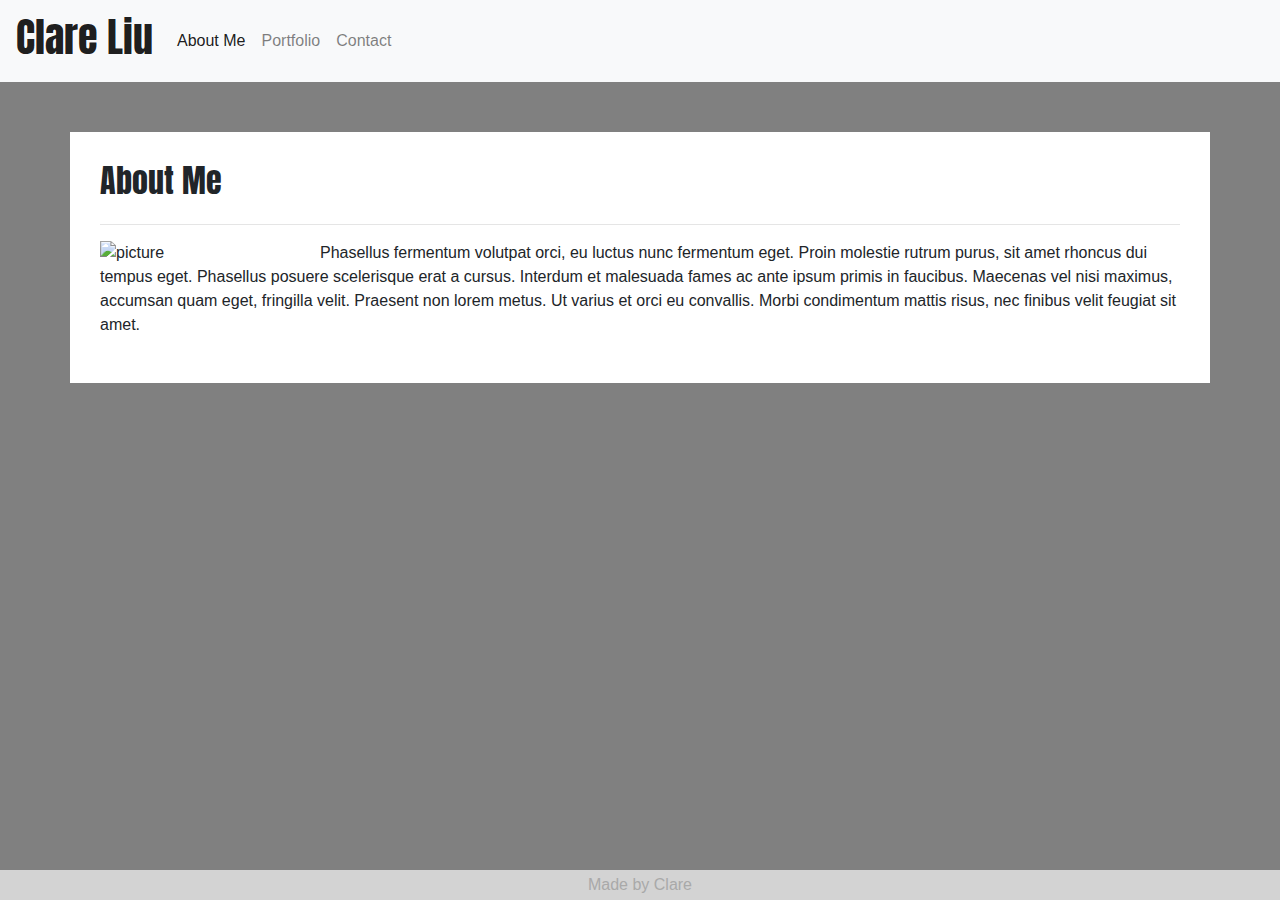
==== index.html @ 28154daf "add page links" ====
<!DOCTYPE html>
<html>
    <head>
        <meta charset="UTF-8">
        <meta name="viewport" content="width=device-width, initial-scale=1, minimum-scale=1" />

        <link href="https://fonts.googleapis.com/css?family=Anton&display=swap" rel="stylesheet">
        <link rel="stylesheet" href="https://stackpath.bootstrapcdn.com/bootstrap/4.4.1/css/bootstrap.min.css" integrity="sha384-Vkoo8x4CGsO3+Hhxv8T/Q5PaXtkKtu6ug5TOeNV6gBiFeWPGFN9MuhOf23Q9Ifjh" crossorigin="anonymous">
        <link rel="stylesheet" href="style.css">
    </head>  
    <body>
        <nav class="navbar navbar-expand-lg navbar-light bg-light">
            <a class="navbar-brand" href="#">
                <h1>Clare Liu</h1>
            </a>
            <button class="navbar-toggler" type="button" data-toggle="collapse" data-target="#navbarNav" aria-controls="navbarNav" aria-expanded="false" aria-label="Toggle navigation">
              <span class="navbar-toggler-icon"></span>
            </button>
            <div class="collapse navbar-collapse" id="navbarNav">
              <ul class="navbar-nav">
                <li class="nav-item active">
                  <a class="nav-link" href="https://cuicuiaaa.github.io/myWebsite/">About Me<span class="sr-only">(current)</span></a>
                </li>
                <li class="nav-item">
                  <a class="nav-link" href="https://cuicuiaaa.github.io/myWebsite/portfolio">Portfolio</a>
                </li>
                <li class="nav-item">
                  <a class="nav-link" href="https://cuicuiaaa.github.io/myWebsite/contact">Contact</a>
                </li>
              </ul>
            </div>
        </nav>
        <div class="container">
            <div class="row">
                <div class="col-md-12">
                    <h2>About Me</h2>
                </div>
            </div>
            <hr>
            <div class="row">
                <div class="col-md-12">
                    <p><img src="https://www.gannett-cdn.com/presto/2019/11/14/PSAL/b23f78ae-5321-40ec-aa25-dfce9e639ddd-Liberty.jpg?crop=3263,2447,x0,y0&width=640" alt="picture">Phasellus fermentum volutpat orci, eu luctus nunc fermentum eget. Proin molestie rutrum purus, sit amet rhoncus dui tempus eget. Phasellus posuere scelerisque erat a cursus. Interdum et malesuada fames ac ante ipsum primis in faucibus. Maecenas vel nisi maximus, accumsan quam eget, fringilla velit. Praesent non lorem metus. Ut varius et orci eu convallis. Morbi condimentum mattis risus, nec finibus velit feugiat sit amet.</p>
                </div>
            </div>
        </div>

        <footer>Made by Clare</footer>

        <script src="https://code.jquery.com/jquery-3.4.1.slim.min.js" integrity="sha384-J6qa4849blE2+poT4WnyKhv5vZF5SrPo0iEjwBvKU7imGFAV0wwj1yYfoRSJoZ+n" crossorigin="anonymous"></script>
        <script src="https://cdn.jsdelivr.net/npm/popper.js@1.16.0/dist/umd/popper.min.js" integrity="sha384-Q6E9RHvbIyZFJoft+2mJbHaEWldlvI9IOYy5n3zV9zzTtmI3UksdQRVvoxMfooAo" crossorigin="anonymous"></script>
        <script src="https://stackpath.bootstrapcdn.com/bootstrap/4.4.1/js/bootstrap.min.js" integrity="sha384-wfSDF2E50Y2D1uUdj0O3uMBJnjuUD4Ih7YwaYd1iqfktj0Uod8GCExl3Og8ifwB6" crossorigin="anonymous"></script>
    </body>
</html>
---- style.css ----
body {
    background-color: gray;
}

h1,
h2 {
    font-family: 'Anton';
}

.nav-link {
    color: gray;
}

.container {
    margin-top: 50px;
    padding: 30px;
    background-color: white;
}

img {
    float: left;
    width: 200px;
    margin-right: 20px;
}

footer {
    background-color: lightgray;
    width: 100%;
    padding: 3px;
    color: darkgray;
    text-align: center;
    position: fixed;
    bottom: 0;
}

@media only screen and (max-width: 600px) {
    img {
        width: 100%;
        margin-bottom: 20px;
    }
  }
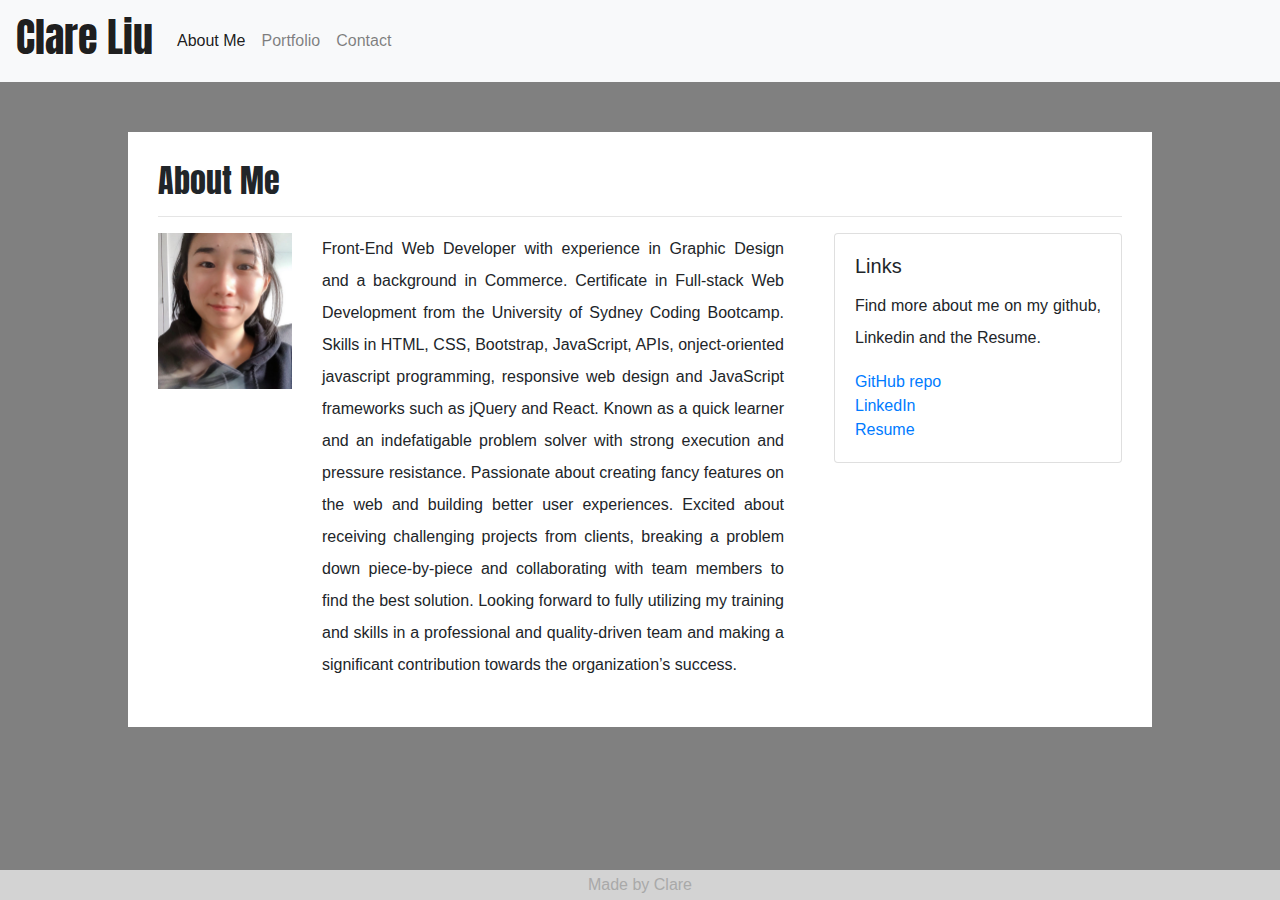
==== commit d1feeb8b: "updated readme and updated links pushed" ====
--- a/index.html
+++ b/index.html
@@ -3,6 +3,8 @@
     <head>
         <meta charset="UTF-8">
         <meta name="viewport" content="width=device-width, initial-scale=1, minimum-scale=1" />
+
+        <title>Clare Liu</title>
 
         <link href="https://fonts.googleapis.com/css?family=Anton&display=swap" rel="stylesheet">
         <link rel="stylesheet" href="https://stackpath.bootstrapcdn.com/bootstrap/4.4.1/css/bootstrap.min.css" integrity="sha384-Vkoo8x4CGsO3+Hhxv8T/Q5PaXtkKtu6ug5TOeNV6gBiFeWPGFN9MuhOf23Q9Ifjh" crossorigin="anonymous">
@@ -30,19 +32,40 @@
               </ul>
             </div>
         </nav>
-        <div class="container">
-            <div class="row">
-                <div class="col-md-12">
-                    <h2>About Me</h2>
+        <div class="main-container">
+          <h2>About Me</h2>
+          <hr>
+          <div class="sub-container">
+            <div class="desc">
+              <div class="row">
+                <div class="col-md-3">
+                  <img src="photo.jpeg" alt="picture">
                 </div>
+                <div class="col-md-9">
+                  <p>Front-End Web Developer with experience in Graphic Design and a background in Commerce. Certificate in Full-stack Web Development from the University of Sydney Coding Bootcamp. Skills in HTML, CSS, Bootstrap, JavaScript, APIs, onject-oriented javascript programming, responsive web design and JavaScript frameworks such as jQuery and React. Known as a quick learner and an indefatigable problem solver with strong execution and pressure resistance. Passionate about creating fancy features on the web and building better user experiences. Excited about receiving challenging projects from clients, breaking a problem down piece-by-piece and collaborating with team members to find the best solution. Looking forward to fully utilizing my training and skills in a professional and quality-driven team and making a significant contribution towards the organization’s success.</p>
+                </div>
+              </div>
+              
+      
             </div>
-            <hr>
-            <div class="row">
-                <div class="col-md-12">
-                    <p><img src="https://www.gannett-cdn.com/presto/2019/11/14/PSAL/b23f78ae-5321-40ec-aa25-dfce9e639ddd-Liberty.jpg?crop=3263,2447,x0,y0&width=640" alt="picture">Phasellus fermentum volutpat orci, eu luctus nunc fermentum eget. Proin molestie rutrum purus, sit amet rhoncus dui tempus eget. Phasellus posuere scelerisque erat a cursus. Interdum et malesuada fames ac ante ipsum primis in faucibus. Maecenas vel nisi maximus, accumsan quam eget, fringilla velit. Praesent non lorem metus. Ut varius et orci eu convallis. Morbi condimentum mattis risus, nec finibus velit feugiat sit amet.</p>
+            <div class="link">
+              <div class="card" style="width: 18rem;">
+                <div class="card-body">
+                  <h5 class="card-title">Links</h5>
+                  <p class="card-text">Find more about me on my github, Linkedin and the Resume.</p>
+                  <a href="https://github.com/cuicuiaaa" class="card-link">GitHub repo</a>
+                  <br>
+                  <a href="www.linkedin.com/in/yiling-liu-774212160" class="card-link">LinkedIn</a>
+                  <br>
+                  <a href="https://github.com/cuicuiaaa/myWebsite/raw/master/Yiling%20Liu%20Resume.pdf" class="card-link">Resume</a>
                 </div>
+              </div>
             </div>
+          </div>
+          
+          
         </div>
+        
 
         <footer>Made by Clare</footer>
 
--- a/style.css
+++ b/style.css
@@ -11,16 +11,32 @@
     color: gray;
 }
 
-.container {
-    margin-top: 50px;
+.main-container {
+    width: 80%;
+    margin: 50px auto;
     padding: 30px;
     background-color: white;
 }
 
+.sub-container {
+    width: 100%;
+    display: flex;
+    flex-direction: row;
+    align-items: flex-start;
+}
+
+.desc {
+    margin-right: 50px;
+}
+
 img {
-    float: left;
-    width: 200px;
+    width: 100%;
     margin-right: 20px;
+}
+
+p {
+    line-height: 2em;
+    text-align: justify;
 }
 
 footer {
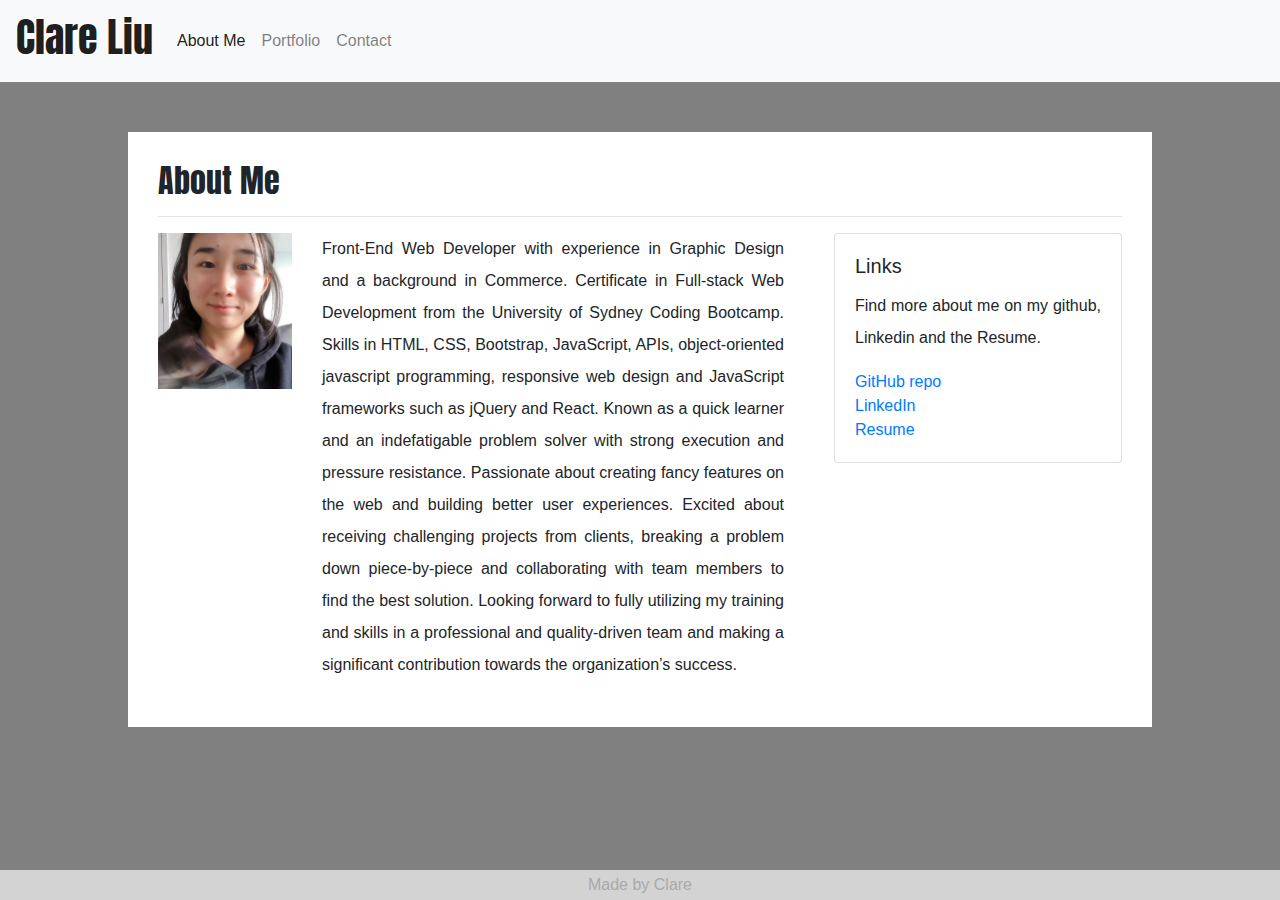
==== commit 73a30bae: "updated about me text pushed" ====
--- a/index.html
+++ b/index.html
@@ -42,7 +42,7 @@
                   <img src="photo.jpeg" alt="picture">
                 </div>
                 <div class="col-md-9">
-                  <p>Front-End Web Developer with experience in Graphic Design and a background in Commerce. Certificate in Full-stack Web Development from the University of Sydney Coding Bootcamp. Skills in HTML, CSS, Bootstrap, JavaScript, APIs, onject-oriented javascript programming, responsive web design and JavaScript frameworks such as jQuery and React. Known as a quick learner and an indefatigable problem solver with strong execution and pressure resistance. Passionate about creating fancy features on the web and building better user experiences. Excited about receiving challenging projects from clients, breaking a problem down piece-by-piece and collaborating with team members to find the best solution. Looking forward to fully utilizing my training and skills in a professional and quality-driven team and making a significant contribution towards the organization’s success.</p>
+                  <p>Front-End Web Developer with experience in Graphic Design and a background in Commerce. Certificate in Full-stack Web Development from the University of Sydney Coding Bootcamp. Skills in HTML, CSS, Bootstrap, JavaScript, APIs, object-oriented javascript programming, responsive web design and JavaScript frameworks such as jQuery and React. Known as a quick learner and an indefatigable problem solver with strong execution and pressure resistance. Passionate about creating fancy features on the web and building better user experiences. Excited about receiving challenging projects from clients, breaking a problem down piece-by-piece and collaborating with team members to find the best solution. Looking forward to fully utilizing my training and skills in a professional and quality-driven team and making a significant contribution towards the organization’s success.</p>
                 </div>
               </div>
               
@@ -55,7 +55,7 @@
                   <p class="card-text">Find more about me on my github, Linkedin and the Resume.</p>
                   <a href="https://github.com/cuicuiaaa" class="card-link">GitHub repo</a>
                   <br>
-                  <a href="www.linkedin.com/in/yiling-liu-774212160" class="card-link">LinkedIn</a>
+                  <a href="www.linkedin.com/in/yiling-liu-cuicuiaaa0307" class="card-link">LinkedIn</a>
                   <br>
                   <a href="https://github.com/cuicuiaaa/myWebsite/raw/master/Yiling%20Liu%20Resume.pdf" class="card-link">Resume</a>
                 </div>
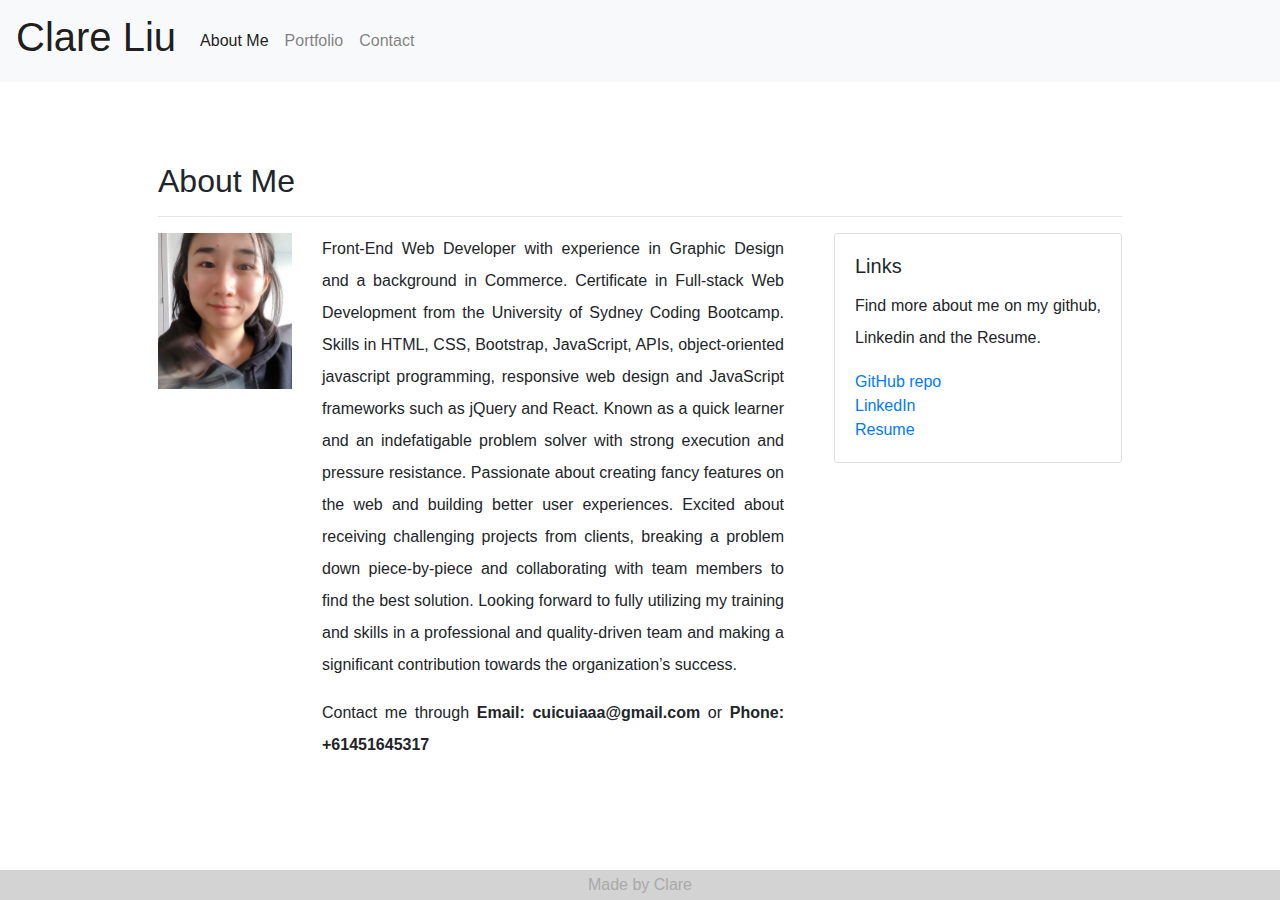
==== commit 655431c5: "delete backend files" ====
--- a/index.html
+++ b/index.html
@@ -1,76 +1,98 @@
 <!DOCTYPE html>
-<html>
+<html lang="en">
     <head>
-        <meta charset="UTF-8">
-        <meta name="viewport" content="width=device-width, initial-scale=1, minimum-scale=1" />
+      <meta charset="UTF-8">
+      <meta name="viewport" content="width=device-width, initial-scale=1, minimum-scale=1" />
 
-        <title>Clare Liu</title>
+      <title>Clare Liu</title>
 
-        <link href="https://fonts.googleapis.com/css?family=Anton&display=swap" rel="stylesheet">
-        <link rel="stylesheet" href="https://stackpath.bootstrapcdn.com/bootstrap/4.4.1/css/bootstrap.min.css" integrity="sha384-Vkoo8x4CGsO3+Hhxv8T/Q5PaXtkKtu6ug5TOeNV6gBiFeWPGFN9MuhOf23Q9Ifjh" crossorigin="anonymous">
-        <link rel="stylesheet" href="style.css">
+      
+      <link href="https://fonts.googleapis.com/css?family=Anton&display=swap" rel="stylesheet">
+      <link rel="stylesheet" href="style.css" type="text/css" />
+      <link rel="stylesheet" href="https://maxcdn.bootstrapcdn.com/bootstrap/4.0.0/css/bootstrap.min.css">
+      <link rel="stylesheet" href="https://stackpath.bootstrapcdn.com/font-awesome/4.7.0/css/font-awesome.min.css">
+      <script src="https://maxcdn.bootstrapcdn.com/bootstrap/4.0.0/js/bootstrap.min.js"></script>
     </head>  
     <body>
-        <nav class="navbar navbar-expand-lg navbar-light bg-light">
-            <a class="navbar-brand" href="#">
-                <h1>Clare Liu</h1>
-            </a>
-            <button class="navbar-toggler" type="button" data-toggle="collapse" data-target="#navbarNav" aria-controls="navbarNav" aria-expanded="false" aria-label="Toggle navigation">
-              <span class="navbar-toggler-icon"></span>
-            </button>
-            <div class="collapse navbar-collapse" id="navbarNav">
-              <ul class="navbar-nav">
-                <li class="nav-item active">
-                  <a class="nav-link" href="https://cuicuiaaa.github.io/myWebsite/">About Me<span class="sr-only">(current)</span></a>
-                </li>
-                <li class="nav-item">
-                  <a class="nav-link" href="https://cuicuiaaa.github.io/myWebsite/portfolio">Portfolio</a>
-                </li>
-                <li class="nav-item">
-                  <a class="nav-link" href="https://cuicuiaaa.github.io/myWebsite/contact">Contact</a>
-                </li>
-              </ul>
+      <nav class="navbar navbar-expand-lg navbar-light bg-light">
+          <a class="navbar-brand" href="index.html">
+              <h1>Clare Liu</h1>
+          </a>
+          <button class="navbar-toggler" type="button" data-toggle="collapse" data-target="#navbarNav" aria-controls="navbarNav" aria-expanded="false" aria-label="Toggle navigation">
+            <span class="navbar-toggler-icon"></span>
+          </button>
+          <div class="collapse navbar-collapse" id="navbarNav">
+            <ul class="navbar-nav">
+              <li class="nav-item active">
+                <a class="nav-link" href="index.html">About Me<span class="sr-only">(current)</span></a>
+              </li>
+              <li class="nav-item portfolio">
+                <a class="nav-link" href="portfolio.html">Portfolio</a>
+              </li>
+              <li class="nav-item">
+                <a class="nav-link" href="contact.html">Contact</a>
+              </li>
+            </ul>
+          </div>
+      </nav>
+      <div class="main-container">
+        <h2>About Me</h2>
+        <hr>
+        <div class="sub-container">
+          <div class="desc">
+            <div class="row">
+              <div class="col-md-3">
+                <img src="asset/photo.jpeg" alt="picture">
+              </div>
+              <div class="col-md-9">
+                <p>Front-End Web Developer with experience in Graphic Design and a background in Commerce. Certificate in Full-stack Web Development from the University of Sydney Coding Bootcamp. Skills in HTML, CSS, Bootstrap, JavaScript, APIs, object-oriented javascript programming, responsive web design and JavaScript frameworks such as jQuery and React. Known as a quick learner and an indefatigable problem solver with strong execution and pressure resistance. Passionate about creating fancy features on the web and building better user experiences. Excited about receiving challenging projects from clients, breaking a problem down piece-by-piece and collaborating with team members to find the best solution. Looking forward to fully utilizing my training and skills in a professional and quality-driven team and making a significant contribution towards the organization’s success.</p>
+                <p>Contact me through <span>Email: cuicuiaaa@gmail.com</span> or 
+                <span>Phone: +61451645317</span></p>
+                  
+              </div>
             </div>
-        </nav>
-        <div class="main-container">
-          <h2>About Me</h2>
-          <hr>
-          <div class="sub-container">
-            <div class="desc">
-              <div class="row">
-                <div class="col-md-3">
-                  <img src="photo.jpeg" alt="picture">
-                </div>
-                <div class="col-md-9">
-                  <p>Front-End Web Developer with experience in Graphic Design and a background in Commerce. Certificate in Full-stack Web Development from the University of Sydney Coding Bootcamp. Skills in HTML, CSS, Bootstrap, JavaScript, APIs, object-oriented javascript programming, responsive web design and JavaScript frameworks such as jQuery and React. Known as a quick learner and an indefatigable problem solver with strong execution and pressure resistance. Passionate about creating fancy features on the web and building better user experiences. Excited about receiving challenging projects from clients, breaking a problem down piece-by-piece and collaborating with team members to find the best solution. Looking forward to fully utilizing my training and skills in a professional and quality-driven team and making a significant contribution towards the organization’s success.</p>
-                </div>
-              </div>
-              
-      
-            </div>
-            <div class="link">
-              <div class="card" style="width: 18rem;">
-                <div class="card-body">
-                  <h5 class="card-title">Links</h5>
-                  <p class="card-text">Find more about me on my github, Linkedin and the Resume.</p>
-                  <a href="https://github.com/cuicuiaaa" class="card-link">GitHub repo</a>
-                  <br>
-                  <a href="www.linkedin.com/in/yiling-liu-cuicuiaaa0307" class="card-link">LinkedIn</a>
-                  <br>
-                  <a href="https://github.com/cuicuiaaa/myWebsite/raw/master/Yiling%20Liu%20Resume.pdf" class="card-link">Resume</a>
-                </div>
+            
+    
+          </div>
+          <div class="link">
+            <div class="card" style="width: 18rem;">
+              <div class="card-body">
+                <h5 class="card-title">Links</h5>
+                <p class="card-text">Find more about me on my github, Linkedin and the Resume.</p>
+                <a href="https://github.com/cuicuiaaa" class="card-link">GitHub repo</a>
+                <br>
+                <a href="https://www.linkedin.com/in/yiling-liu-cuicuiaaa0307" class="card-link">LinkedIn</a>
+                <br>
+                <a href="https://github.com/cuicuiaaa/myWebsite/files/4774234/resume.pdf" class="card-link">Resume</a>
+                
+                
               </div>
             </div>
           </div>
           
-          
+          </div>
         </div>
         
+        
+      </div>
+      
 
-        <footer>Made by Clare</footer>
+      <footer>Made by Clare</footer>
 
-        <script src="https://code.jquery.com/jquery-3.4.1.slim.min.js" integrity="sha384-J6qa4849blE2+poT4WnyKhv5vZF5SrPo0iEjwBvKU7imGFAV0wwj1yYfoRSJoZ+n" crossorigin="anonymous"></script>
-        <script src="https://cdn.jsdelivr.net/npm/popper.js@1.16.0/dist/umd/popper.min.js" integrity="sha384-Q6E9RHvbIyZFJoft+2mJbHaEWldlvI9IOYy5n3zV9zzTtmI3UksdQRVvoxMfooAo" crossorigin="anonymous"></script>
-        <script src="https://stackpath.bootstrapcdn.com/bootstrap/4.4.1/js/bootstrap.min.js" integrity="sha384-wfSDF2E50Y2D1uUdj0O3uMBJnjuUD4Ih7YwaYd1iqfktj0Uod8GCExl3Og8ifwB6" crossorigin="anonymous"></script>
+      <script src="https://code.jquery.com/jquery-3.1.1.min.js"></script>
+      <script src="https://cdn.jsdelivr.net/npm/popper.js@1.16.0/dist/umd/popper.min.js" integrity="sha384-Q6E9RHvbIyZFJoft+2mJbHaEWldlvI9IOYy5n3zV9zzTtmI3UksdQRVvoxMfooAo" crossorigin="anonymous"></script>
+      <script src="https://stackpath.bootstrapcdn.com/bootstrap/4.4.1/js/bootstrap.min.js" integrity="sha384-wfSDF2E50Y2D1uUdj0O3uMBJnjuUD4Ih7YwaYd1iqfktj0Uod8GCExl3Og8ifwB6" crossorigin="anonymous"></script>
+      
+      <script type="text/javascript">
+        $(".portfolio").on("click", function() {
+          console.log("hey");
+          // window.location.href = "http://localhost:8080/portfolio"
+          $.ajax({ url: "/portfolio", method: "GET" }).then(function() {
+            console.log("hey");
+          });
+        })
+        
+        
+      </script>
     </body>
 </html>--- a/style.css
+++ b/style.css
@@ -29,6 +29,10 @@
     margin-right: 50px;
 }
 
+span {
+    font-weight: bolder;
+}
+
 img {
     width: 100%;
     margin-right: 20px;
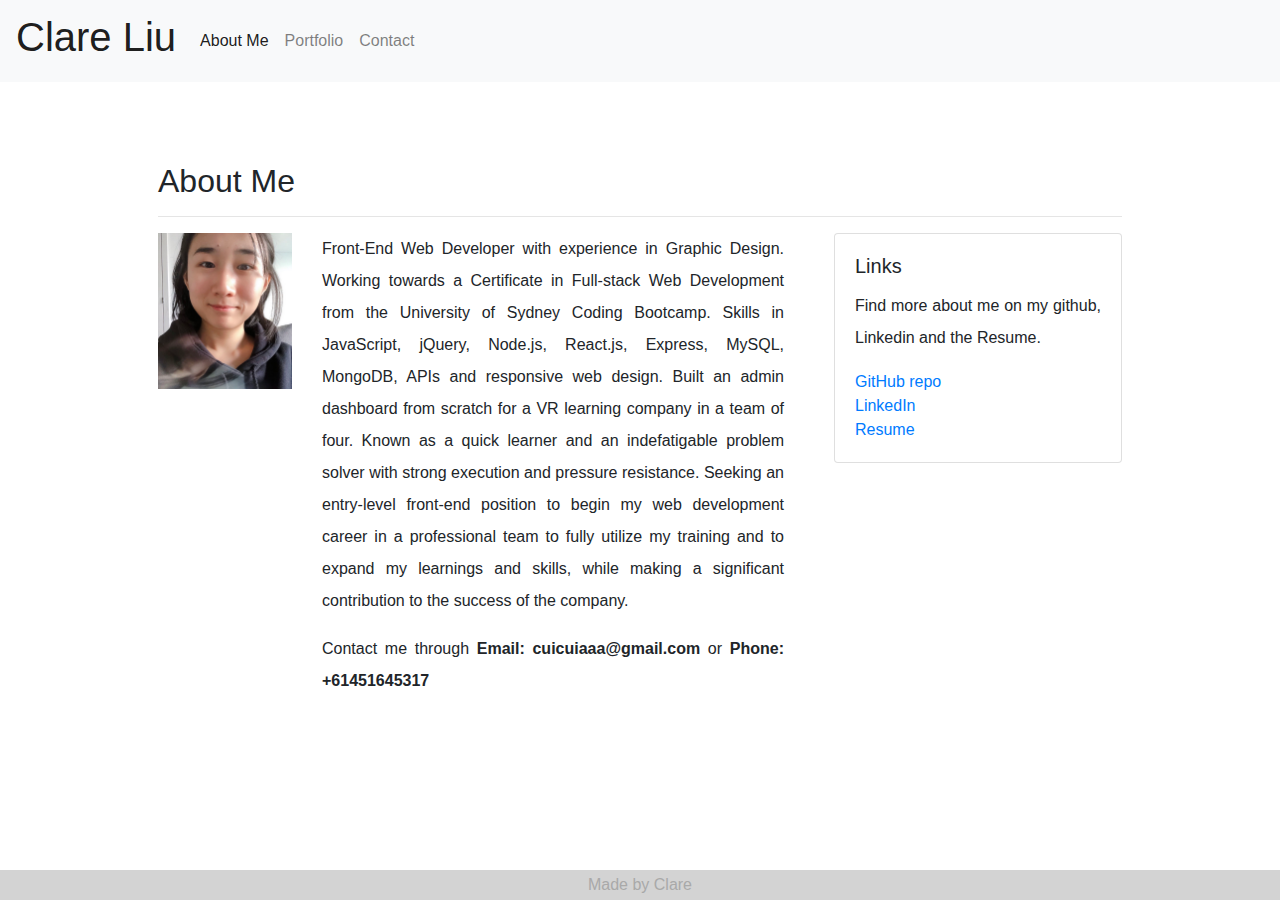
==== commit 6e6edfeb: "update resume" ====
--- a/index.html
+++ b/index.html
@@ -45,7 +45,7 @@
                 <img src="asset/photo.jpeg" alt="picture">
               </div>
               <div class="col-md-9">
-                <p>Front-End Web Developer with experience in Graphic Design and a background in Commerce. Certificate in Full-stack Web Development from the University of Sydney Coding Bootcamp. Skills in HTML, CSS, Bootstrap, JavaScript, APIs, object-oriented javascript programming, responsive web design and JavaScript frameworks such as jQuery and React. Known as a quick learner and an indefatigable problem solver with strong execution and pressure resistance. Passionate about creating fancy features on the web and building better user experiences. Excited about receiving challenging projects from clients, breaking a problem down piece-by-piece and collaborating with team members to find the best solution. Looking forward to fully utilizing my training and skills in a professional and quality-driven team and making a significant contribution towards the organization’s success.</p>
+                <p>Front-End Web Developer with experience in Graphic Design. Working towards a Certificate in Full-stack Web Development from the University of Sydney Coding Bootcamp. Skills in JavaScript, jQuery, Node.js, React.js, Express, MySQL, MongoDB, APIs and responsive web design. Built an admin dashboard from scratch for a VR learning company in a team of four. Known as a quick learner and an indefatigable problem solver with strong execution and pressure resistance. Seeking an entry-level front-end position to begin my web development career in a professional team to fully utilize my training and to expand my learnings and skills, while making a significant contribution to the success of the company.</p>
                 <p>Contact me through <span>Email: cuicuiaaa@gmail.com</span> or 
                 <span>Phone: +61451645317</span></p>
                   
@@ -63,7 +63,7 @@
                 <br>
                 <a href="https://www.linkedin.com/in/yiling-liu-cuicuiaaa0307" class="card-link">LinkedIn</a>
                 <br>
-                <a href="https://github.com/cuicuiaaa/myWebsite/files/4774234/resume.pdf" class="card-link">Resume</a>
+                <a href="https://github.com/cuicuiaaa/myWebsite/files/4946117/Yiling.Liu.Resume.docx.pdf" class="card-link">Resume</a>
                 
                 
               </div>
